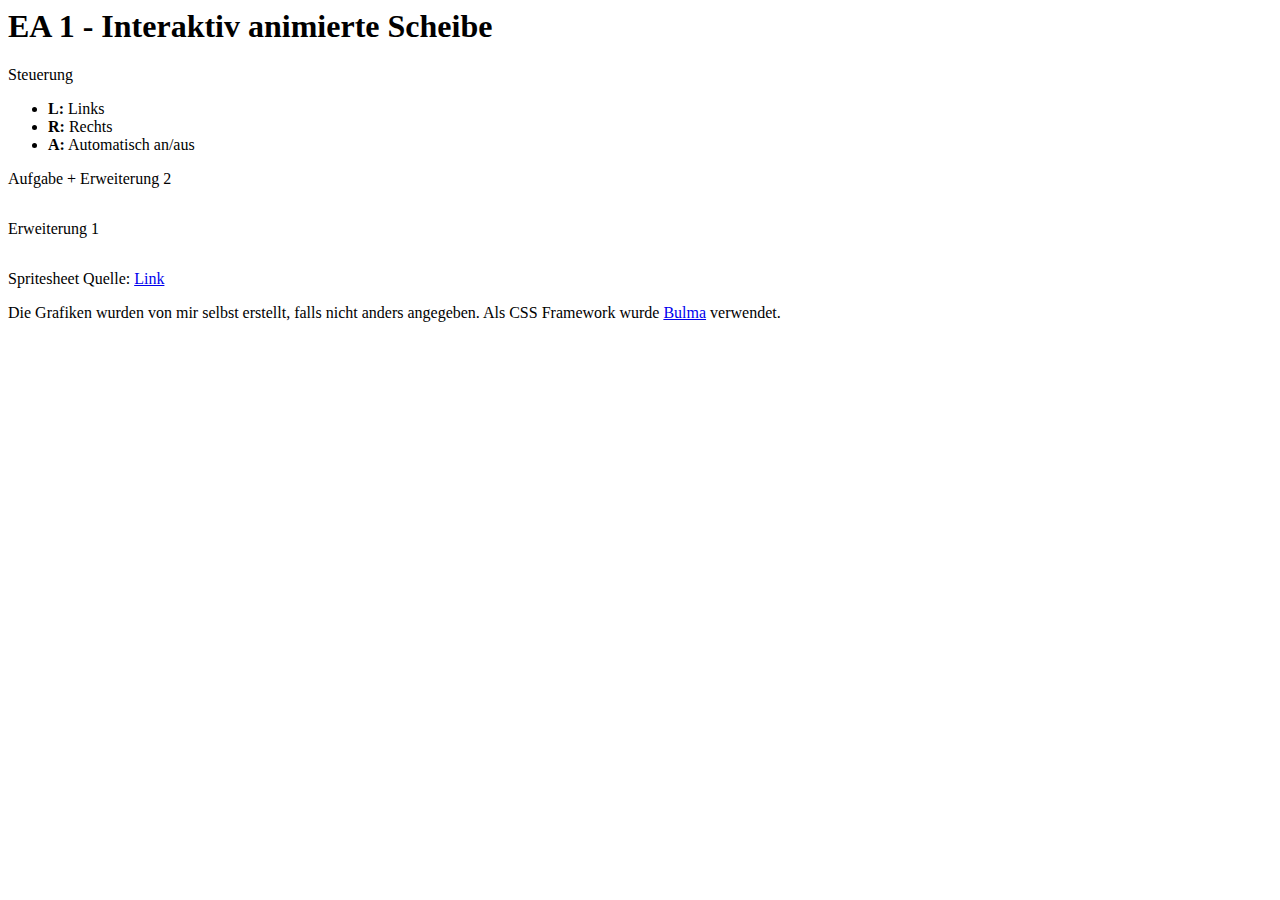
==== EA1/index.html @ f71f1b23 "Create index.html" ====
<!doctype html">
<html lang="de">

<head>
    <meta charset="utf-8">
    <meta name="viewport" content="width=device-width, initial-scale=1">

    <title>EA1</title>
    <meta name="author" content="Kevin Skyba">
    <link rel="stylesheet" href="css/bulma.css">
    <link rel="stylesheet" href="css/style.css">
</head>

<body>
    <section class="section">
        <h1 class="title">EA 1 - Interaktiv animierte Scheibe</h1>
        <h2 class="subtitle">
        </h2>
        <div class="columns">
            <div class="column is-one-fifth">
                <nav class="panel">
                    <p class="panel-heading">
                        Steuerung
                    </p>
                    <div class="box">
                        <ul>
                            <li><b>L:</b> Links</li>
                            <li><b>R:</b> Rechts</li>
                            <li><b>A:</b> Automatisch an/aus</li>
                        </ul>
                    </div>
                </nav>
            </div>
            <div class="column">
                <nav class="panel">
                    <p class="panel-heading">
                        Aufgabe + Erweiterung 2
                    </p>
                    <div class="box">
                        <div class="spritesheet-container">
                            <img id="spritesheet" class="spritesheet">
                        </div>
                    </div>
                </nav>
            </div>
        </div>
        <div class="columns">

            <div class="column">
                <nav class="panel">
                    <p class="panel-heading">
                        Erweiterung 1
                    </p>
                    <div class="box">
                        <div class="spritesheet-container">
                            <img id="spritesheet2" class="spritesheet2">
                        </div>
                        <p>Spritesheet Quelle: <a
                                href="https://www.codeandweb.com/blog/2016/05/10/how-to-create-a-sprite-sheet/spritestrip.png">Link</a>
                        </p>
                    </div>
                </nav>
            </div>
        </div>
    </section>
    <section class="section">
        <div class="content has-text-centered">
            <p>
                Die Grafiken wurden von mir selbst erstellt, falls nicht anders angegeben. Als CSS Framework wurde <a
                    href="https://bulma.io/documentation/elements/button/">Bulma</a> verwendet.
            </p>
        </div>
    </section>

    <script src="js/main.js"></script>
    <script src="js/extension_1.js"></script>
</body>

</html>
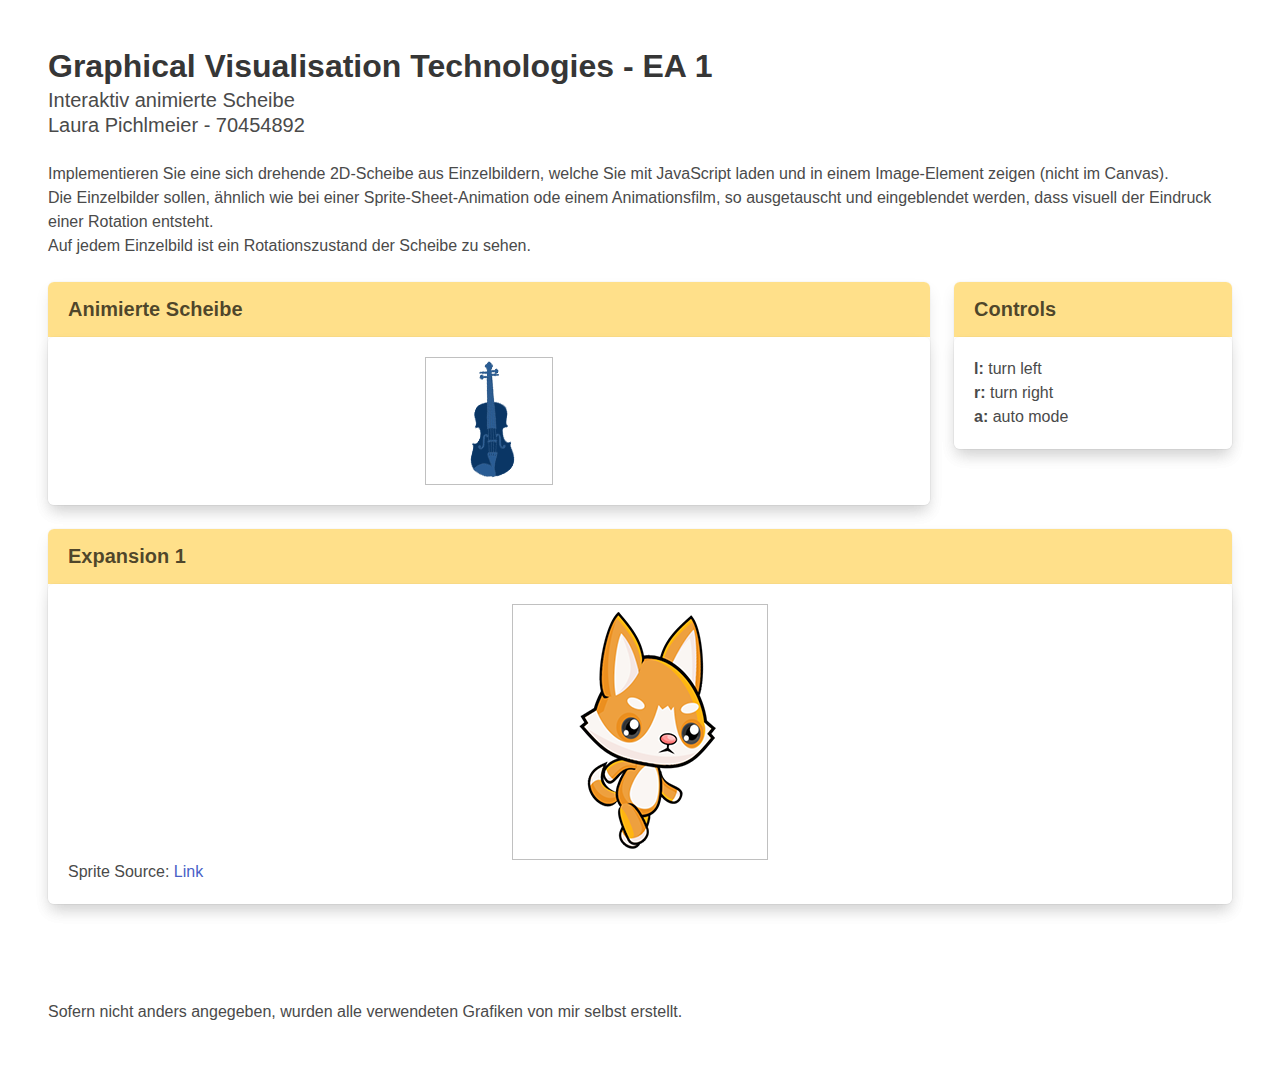
==== commit 8e20c571: "Add files via upload" ====
--- a/EA1/index.html
+++ b/EA1/index.html
@@ -1,79 +1,74 @@
-<!doctype html">
-<html lang="de">
-
-<head>
-    <meta charset="utf-8">
-    <meta name="viewport" content="width=device-width, initial-scale=1">
-
-    <title>EA1</title>
-    <meta name="author" content="Kevin Skyba">
-    <link rel="stylesheet" href="css/bulma.css">
-    <link rel="stylesheet" href="css/style.css">
-</head>
-
-<body>
-    <section class="section">
-        <h1 class="title">EA 1 - Interaktiv animierte Scheibe</h1>
-        <h2 class="subtitle">
-        </h2>
-        <div class="columns">
-            <div class="column is-one-fifth">
-                <nav class="panel">
-                    <p class="panel-heading">
-                        Steuerung
-                    </p>
-                    <div class="box">
-                        <ul>
-                            <li><b>L:</b> Links</li>
-                            <li><b>R:</b> Rechts</li>
-                            <li><b>A:</b> Automatisch an/aus</li>
-                        </ul>
-                    </div>
-                </nav>
-            </div>
-            <div class="column">
-                <nav class="panel">
-                    <p class="panel-heading">
-                        Aufgabe + Erweiterung 2
-                    </p>
-                    <div class="box">
-                        <div class="spritesheet-container">
-                            <img id="spritesheet" class="spritesheet">
-                        </div>
-                    </div>
-                </nav>
-            </div>
-        </div>
-        <div class="columns">
-
-            <div class="column">
-                <nav class="panel">
-                    <p class="panel-heading">
-                        Erweiterung 1
-                    </p>
-                    <div class="box">
-                        <div class="spritesheet-container">
-                            <img id="spritesheet2" class="spritesheet2">
-                        </div>
-                        <p>Spritesheet Quelle: <a
-                                href="https://www.codeandweb.com/blog/2016/05/10/how-to-create-a-sprite-sheet/spritestrip.png">Link</a>
-                        </p>
-                    </div>
-                </nav>
-            </div>
-        </div>
-    </section>
-    <section class="section">
-        <div class="content has-text-centered">
-            <p>
-                Die Grafiken wurden von mir selbst erstellt, falls nicht anders angegeben. Als CSS Framework wurde <a
-                    href="https://bulma.io/documentation/elements/button/">Bulma</a> verwendet.
-            </p>
-        </div>
-    </section>
-
-    <script src="js/main.js"></script>
-    <script src="js/extension_1.js"></script>
-</body>
-
-</html>
+<!doctype html">
+<html lang="de">
+
+<head>
+  <title>EA1 - Interaktiv animierte Scheibe</title>
+  <meta charset="utf-8">
+  <meta name="viewport" content="width=device-width, initial-scale=1">
+  <meta name="author" content="Laura Pichlmeier - Ostfalia - 70454892">
+
+  <link rel="stylesheet" href="css/bulma.css">
+  <link rel="stylesheet" href="css/style.css">
+
+
+</head>
+<body onload=loadImage("violin.png")>
+  <section class="section">
+    <h1 class="title">Graphical Visualisation Technologies - EA 1</h1>
+    <h2 class="subtitle">Interaktiv animierte Scheibe <br>
+      Laura Pichlmeier - 70454892</h2>
+    <p class="content"> Implementieren Sie eine sich drehende 2D-Scheibe aus Einzelbildern, welche Sie mit JavaScript laden und in einem Image-Element zeigen (nicht im Canvas). <br>
+      Die Einzelbilder sollen, ähnlich wie bei einer Sprite-Sheet-Animation ode einem Animationsfilm, so ausgetauscht und eingeblendet werden, dass visuell der Eindruck einer Rotation entsteht. <br>
+      Auf jedem Einzelbild ist ein Rotationszustand der Scheibe zu sehen. </p>
+    <div class="columns">
+      <div class="column is-three-quarters">
+        <nav class="panel is-warning">
+          <p class="panel-heading">
+            Animierte Scheibe
+          </p>
+          <div class="box">
+            <div class="container">
+              <img id="x" class="spritesheet">
+            </div>
+          </div>
+        </nav>
+      </div>
+      <div class="column">
+        <nav class="panel is-warning">
+          <p class="panel-heading">Controls</p>
+          <div class="box">
+            <ul>
+              <li><b>l:</b> turn left</li>
+              <li><b>r:</b> turn right</li>
+              <li><b>a:</b> auto mode</li>
+            </ul>
+          </div>
+        </nav>
+      </div>
+    </div>
+    <div class="columns">
+      <div class="column">
+        <nav class="panel is-warning">
+          <p class="panel-heading">Expansion 1</p>
+          <div class="box">
+            <div class="container">
+              <img id="y" class="spritesheet2">
+            </div>
+            <p>Sprite Source: <a
+              href="https://www.gameart2d.com/cat-and-dog-free-sprites.html">Link</a>
+            </p>
+          </div>
+        </nav>
+
+      </div>
+
+    </div>
+  </section>
+  <section class="section">
+    <div class="content">
+      <p>Sofern nicht anders angegeben, wurden alle verwendeten Grafiken von mir selbst erstellt.</p>
+    </div>
+  </section>
+
+<script src="js\script.js"></script>
+</body>
--- a/EA1/css/style.css
+++ b/EA1/css/style.css
@@ -0,0 +1,13 @@
+.container {
+  text-align: center;
+}
+
+.spritesheet {
+  width: 128px;
+  height: 128px;
+}
+
+.spritesheet2 {
+    width: 256px;
+    height: 256px;
+}
